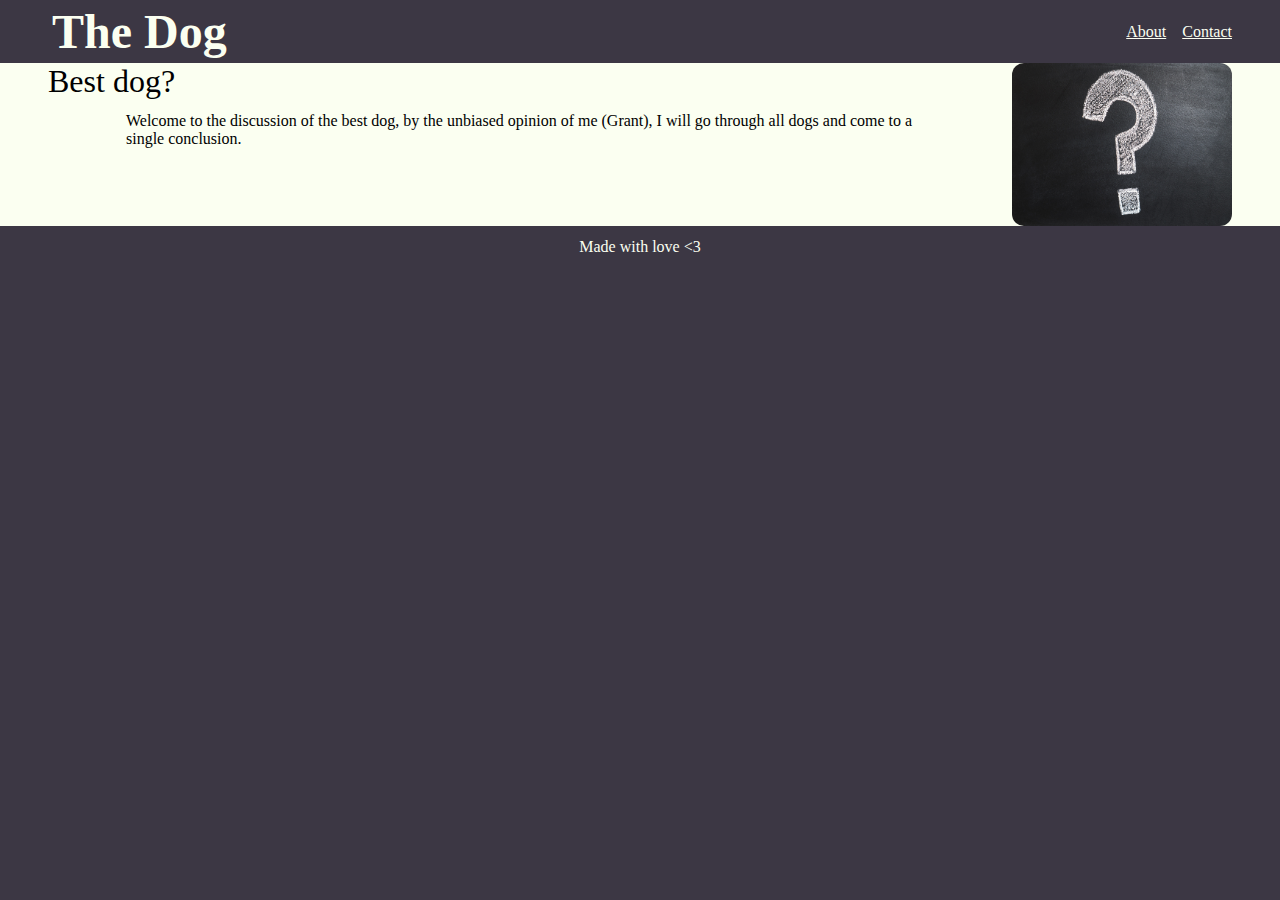
==== index.html @ 5a5bd56b "Head and Footer completed" ====
<!DOCTYPE html>
<html lang="en">
<head>
    <meta charset="UTF-8">
    <meta http-equiv="X-UA-Compatible" content="IE=edge">
    <meta name="viewport" content="width=device-width, initial-scale=1.0">
    <title>Best Dog</title>
    <link rel="stylesheet" href="./styles.css">
</head>

<body>
    <div class="header"> 
        <div class="title"> The Dog</div>
    <ul class="header-list">
        <li><a href="#">About</a></li>
        <li><a href="#">Contact</a></li>
    </ul>
    </div>
    <div class="home">
        <div class="text">
        <div class="home-title">Best dog?</div>
        <div class="home-intro">Welcome to the discussion of the best dog, by the unbiased opinion of me 
            (Grant), I will go through all dogs and come to a single conclusion.</div>
        </div>
        <img class="thinking-man" src="images/question-mark.jpg" alt="Photo by Brett Sayles from Pexels">
    </div>



    <div class="footer">Made with love <3</div>
    
</body>


</html>
---- styles.css ----
/* #3C3744 Black #090C9Bdark blue #3D52D5 mid blue #B4C5E4 light blue #FBFFF1 Ivory*/

body{
    display: flex;
    flex: 1;
    flex-direction: column;
    margin: 0;
    
    background: #3C3744;

}

.header{
    width:auto;
    height: auto;
    padding-left: 48px;
    background-color: #3C3744;
    display: flex;
    flex-direction: row;

}

.title{
    display: flex;
    flex: 1;
    align-self: center;

    color: #FBFFF1;
    font-size: 48px;
    font-weight: bold;
    
    padding: 4px;

    
}

.header-list {
    display: flex;
    align-self: center;
    padding-right: 48px;
     
}

.home {
    background: #FBFFF1;
    padding-left: 48px;
    padding-right: 48px;
    display: flex;
    flex: 1;
    flex-direction: row;

      
}

.home-title {
    font-size: 32px;
}

.home-intro{
    padding: 78px;
    padding-top: 12px;
}
.thinking-man{
    border-radius: 12px;
    width: 220px;
    max-height: 300px;
}

.footer{
    display: flex;
    
    color: #FBFFF1;
    padding: 12px;
    bottom: 0;
    justify-content: center;
    
}

ul { 
    display: flex;
    margin: 0;
    padding: 0;
    gap:16px;
    
    }

li {
    display: flex;
    list-style: none;
}

a{
    color: #FBFFF1;
}
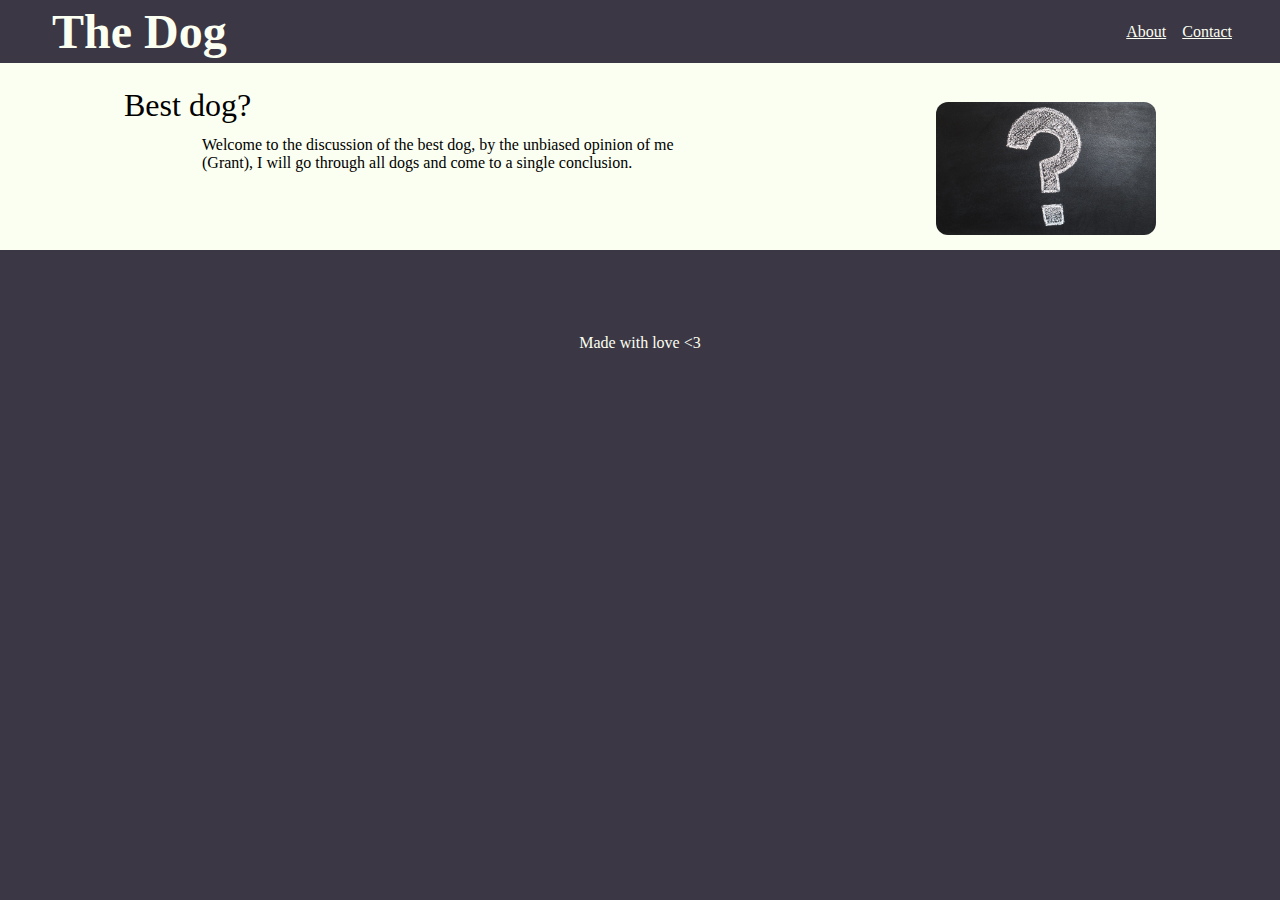
==== commit f1933441: "Content skeleton added" ====
--- a/index.html
+++ b/index.html
@@ -24,9 +24,24 @@
         </div>
         <img class="thinking-man" src="images/question-mark.jpg" alt="Photo by Brett Sayles from Pexels">
     </div>
-
-
-
+    <div class="content-1">
+        <div class="item">
+            <img src="" alt="">
+            <div class="content-text"></div>
+        </div>
+        <div class="item">
+            <img src="" alt="">
+            <div class="content-text"></div>
+        </div>
+        <div class="item">
+            <img src="" alt="">
+            <div class="content-text"></div>
+        </div>
+        <div class="item">
+            <img src="" alt="">
+            <div class="content-text"></div>
+        </div>
+    </div>
     <div class="footer">Made with love <3</div>
     
 </body>
--- a/styles.css
+++ b/styles.css
@@ -43,13 +43,14 @@
 
 .home {
     background: #FBFFF1;
-    padding-left: 48px;
-    padding-right: 48px;
+    padding-left: 124px;
+    padding-right: 124px;
+    padding-top: 24px;
     display: flex;
     flex: 1;
     flex-direction: row;
-
-      
+    align-items: center;
+   
 }
 
 .home-title {
@@ -59,7 +60,9 @@
 .home-intro{
     padding: 78px;
     padding-top: 12px;
+    max-width: 60%;
 }
+
 .thinking-man{
     border-radius: 12px;
     width: 220px;
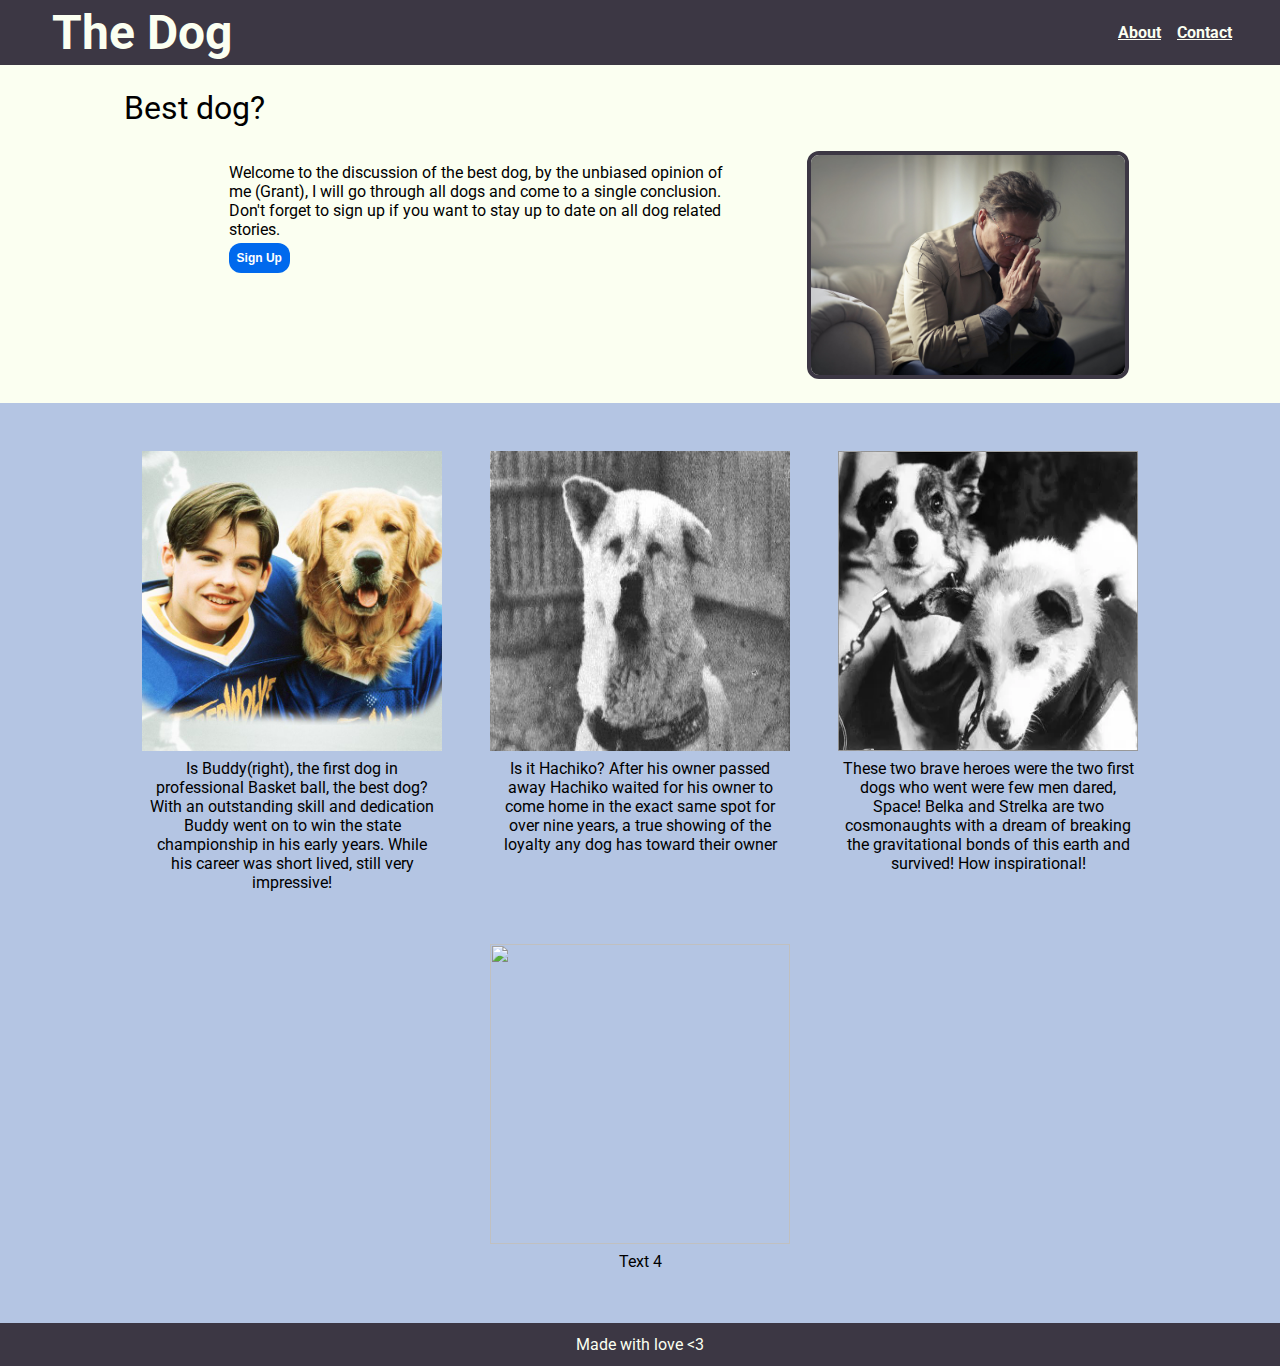
==== commit c5d17d87: "touched up some formatting, added some content" ====
--- a/index.html
+++ b/index.html
@@ -16,30 +16,41 @@
         <li><a href="#">Contact</a></li>
     </ul>
     </div>
+        <div class="home-title">Best dog?</div>
     <div class="home">
-        <div class="text">
-        <div class="home-title">Best dog?</div>
         <div class="home-intro">Welcome to the discussion of the best dog, by the unbiased opinion of me 
-            (Grant), I will go through all dogs and come to a single conclusion.</div>
+            (Grant), I will go through all dogs and come to a single conclusion. Don't forget to sign up
+            if you want to stay up to date on all dog related stories. <button class="sign-up">Sign Up</button>
         </div>
-        <img class="thinking-man" src="images/question-mark.jpg" alt="Photo by Brett Sayles from Pexels">
+        
+        
+        <img class="thinking-man" src="images/pexels-andrea-piacquadio-3772618.jpg" alt="Photo by Brett Sayles from Pexels">
     </div>
+
     <div class="content-1">
         <div class="item">
-            <img src="" alt="">
-            <div class="content-text"></div>
+            <img src="images/buddy.jpg" alt="">
+            <div class="content-text">Is Buddy(right), the first dog in professional Basket ball, the best dog? With an outstanding skill
+                and dedication Buddy went on to win the state championship in his early years. While his career was short lived, 
+                still very impressive!
+            </div>
+        </div>
+        <div class="item">
+            <img src="images/hachiko.jpeg" alt="Photo of Hachiko">
+            <div class="content-text">Is it Hachiko? After his owner passed away Hachiko waited for his owner
+                to come home in the exact same spot for over nine years, a true showing of the loyalty any dog has toward their owner
+            </div>
+        </div>
+        <div class="item">
+            <img src="images/belka-strelka" alt="picture of Belka and Strelka">
+            <div class="content-text">These two brave heroes were the two first dogs who went were few men dared, Space!
+                Belka and Strelka are two cosmonaughts with a dream of breaking the gravitational bonds of this earth and survived!
+                How inspirational!
+            </div>
         </div>
         <div class="item">
             <img src="" alt="">
-            <div class="content-text"></div>
-        </div>
-        <div class="item">
-            <img src="" alt="">
-            <div class="content-text"></div>
-        </div>
-        <div class="item">
-            <img src="" alt="">
-            <div class="content-text"></div>
+            <div class="content-text">Text 4</div>
         </div>
     </div>
     <div class="footer">Made with love <3</div>
--- a/styles.css
+++ b/styles.css
@@ -1,11 +1,12 @@
 /* #3C3744 Black #090C9Bdark blue #3D52D5 mid blue #B4C5E4 light blue #FBFFF1 Ivory*/
+@import url('https://fonts.googleapis.com/css2?family=Roboto:wght@400;700&display=swap');
 
 body{
     display: flex;
     flex: 1;
     flex-direction: column;
     margin: 0;
-    
+    font-family: Roboto, "Times New Roman";
     background: #3C3744;
 
 }
@@ -24,59 +25,105 @@
     display: flex;
     flex: 1;
     align-self: center;
-
     color: #FBFFF1;
     font-size: 48px;
     font-weight: bold;
-    
-    padding: 4px;
-
-    
+    padding: 4px;  
 }
 
 .header-list {
     display: flex;
     align-self: center;
     padding-right: 48px;
+    font-weight: bold;
      
 }
 
 .home {
     background: #FBFFF1;
-    padding-left: 124px;
-    padding-right: 124px;
-    padding-top: 24px;
+    padding-bottom: 24px;
     display: flex;
     flex: 1;
     flex-direction: row;
-    align-items: center;
-   
+    justify-content: center;
+    
 }
 
 .home-title {
     font-size: 32px;
+    background: #FBFFF1;
+    padding-left: 124px;
+    padding-right: 124px;
+    padding-top: 24px;
+    padding-bottom: 24px;
+    display: flex;
+    flex: 1;
+    flex-direction: column;
+
+}
+.sign-up{
+    display: flex;
+    font-weight: bold;
+    border: none;
+    padding: 8px;
+    margin-top: 4px;
+    text-decoration: none;
+    background: #0069ed;
+    color: #ffffff;
+    font-family: sans-serif;
+    font-size: 12px;
+    cursor: pointer;
+    text-align: center;
+    border-radius: 12px;
+
+
 }
 
 .home-intro{
     padding: 78px;
     padding-top: 12px;
-    max-width: 60%;
+    max-width: 500px;
 }
 
 .thinking-man{
     border-radius: 12px;
-    width: 220px;
-    max-height: 300px;
+    width: auto;
+    height: 220px;
+    border: 4px solid #3C3744;
+    
+}
+
+.content-1{
+    display: flex;
+    flex: 1;
+    background-color: #B4C5E3;
+    flex-wrap: wrap;
+    justify-content: center;
+    padding: 48px;
+    gap: 48px
+    
+}
+.item{
+    width: 300px;
+    text-align: center;
+}
+.content-text{
+    padding: 4px;
 }
 
 .footer{
     display: flex;
-    
     color: #FBFFF1;
     padding: 12px;
     bottom: 0;
     justify-content: center;
     
+}
+
+
+img{
+    width: 300px;
+    height: 300px;
 }
 
 ul { 
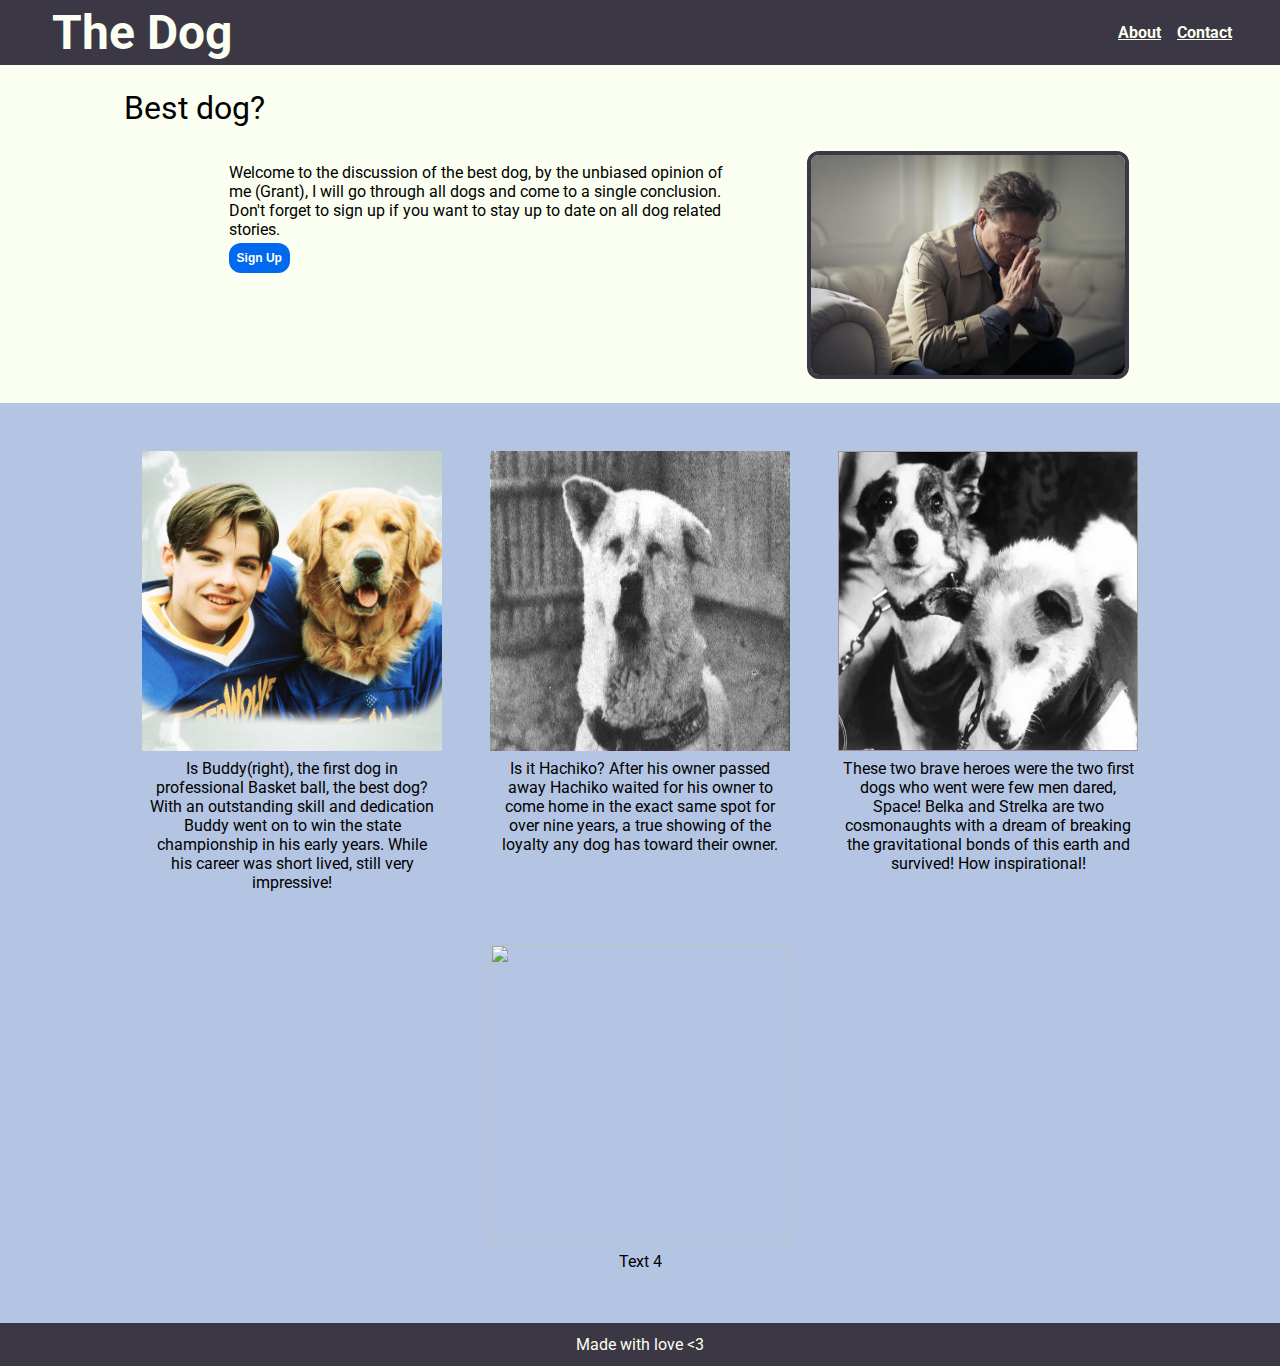
==== commit 49d0cfc6: "adding all files" ====
--- a/index.html
+++ b/index.html
@@ -38,7 +38,7 @@
         <div class="item">
             <img src="images/hachiko.jpeg" alt="Photo of Hachiko">
             <div class="content-text">Is it Hachiko? After his owner passed away Hachiko waited for his owner
-                to come home in the exact same spot for over nine years, a true showing of the loyalty any dog has toward their owner
+                to come home in the exact same spot for over nine years, a true showing of the loyalty any dog has toward their owner.
             </div>
         </div>
         <div class="item">
